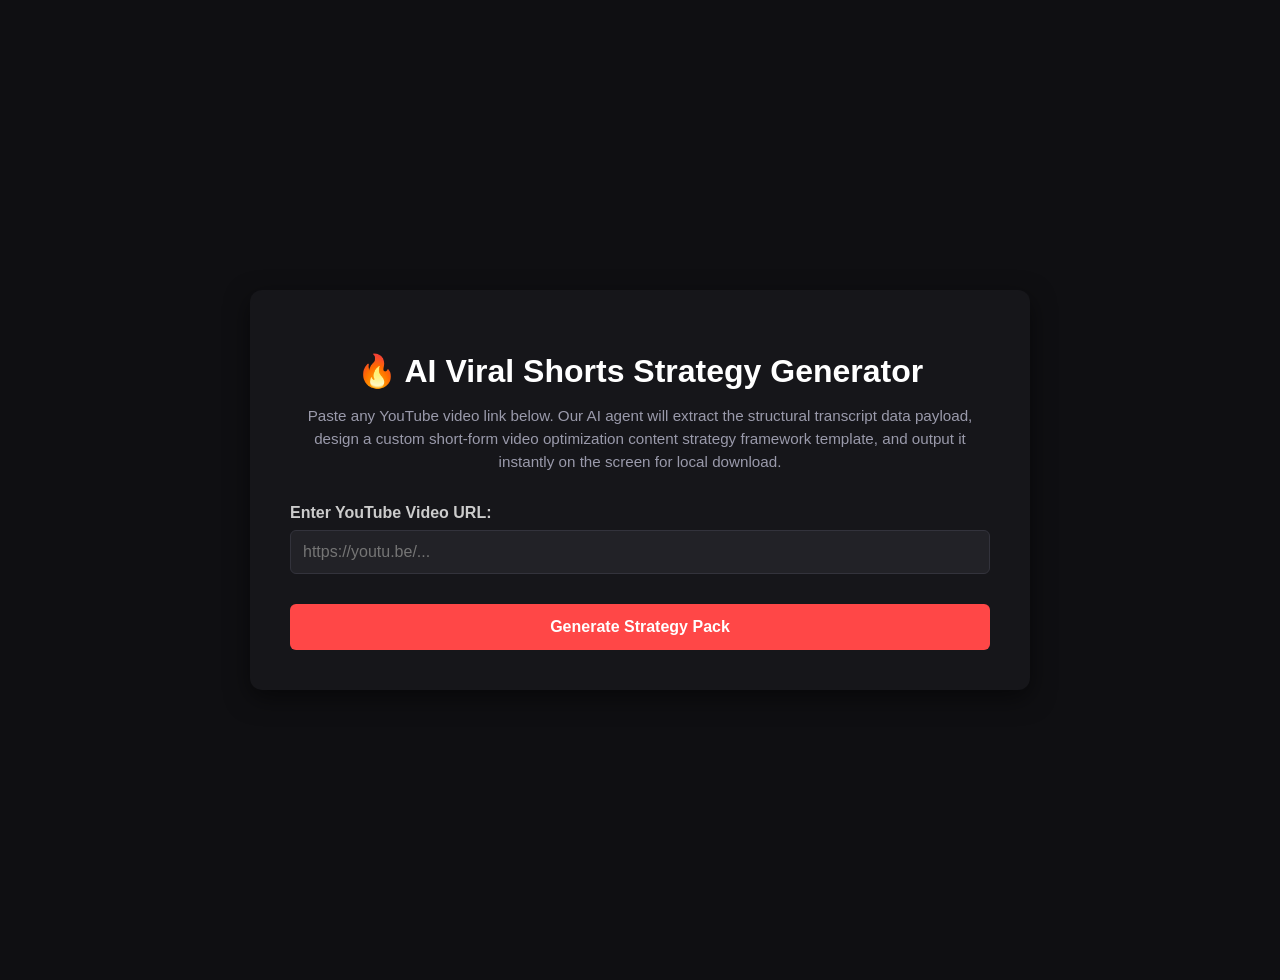
==== generator.html @ 6b43dce3 "Update generator.html" ====
<!DOCTYPE html>
<html lang="en">
<head>
    <meta charset="UTF-8">
    <meta name="viewport" content="width=device-width, initial-scale=1.0">
    <title>AI Viral Shorts Strategy Generator</title>
    <style>
        body {
            font-family: 'Segoe UI', Tahoma, Geneva, Verdana, sans-serif;
            background-color: #0f0f12;
            color: #f1f1f7;
            margin: 0;
            padding: 40px 20px;
            display: flex;
            justify-content: center;
            align-items: center;
            min-height: 100vh;
        }
        .container {
            max-width: 700px;
            width: 100%;
            background: #16161a;
            padding: 40px;
            border-radius: 12px;
            box-shadow: 0 8px 24px rgba(0,0,0,0.5);
            text-align: center;
        }
        h1 {
            color: #fff;
            margin-bottom: 10px;
            display: flex;
            align-items: center;
            justify-content: center;
            gap: 10px;
        }
        .description {
            color: #9a9aab;
            font-size: 0.95rem;
            line-height: 1.5;
            margin-bottom: 30px;
        }
        .input-group {
            text-align: left;
            margin-bottom: 20px;
        }
        label {
            display: block;
            font-weight: 600;
            margin-bottom: 8px;
            color: #ccc;
        }
        input[type="text"] {
            width: 100%;
            padding: 12px;
            background: #222227;
            border: 1px solid #33333c;
            border-radius: 6px;
            color: #fff;
            font-size: 1rem;
            box-sizing: border-box;
        }
        input[type="text"]:focus {
            border-color: #ff4747;
            outline: none;
        }
        .btn {
            width: 100%;
            background: #ff4747;
            color: #fff;
            border: none;
            padding: 14px;
            font-size: 1rem;
            font-weight: bold;
            border-radius: 6px;
            cursor: pointer;
            transition: background 0.2s ease;
            margin-top: 10px;
        }
        .btn:hover {
            background: #e03636;
        }
        #resultContainer {
            margin-top: 35px;
            padding: 25px;
            background: #1c1c21;
            border: 1px solid #2d2d35;
            border-radius: 8px;
            text-align: left;
        }
        #resultContainer h3 {
            margin-top: 0;
            color: #fff;
            border-bottom: 1px solid #2d2d35;
            padding-bottom: 10px;
        }
        #strategyOutput {
            white-space: pre-wrap;
            font-family: 'Consolas', 'Courier New', Courier, monospace;
            color: #e1e1e6;
            background: #25252c;
            padding: 15px;
            border-radius: 6px;
            font-size: 0.95rem;
            line-height: 1.6;
            max-height: 400px;
            overflow-y: auto;
        }
        .download-btn {
            background: #23a950;
            color: white;
            padding: 12px 20px;
            border: none;
            border-radius: 6px;
            cursor: pointer;
            font-weight: 600;
            margin-top: 15px;
            display: flex;
            align-items: center;
            gap: 8px;
        }
        .download-btn:hover {
            background: #1c8a3f;
        }
    </style>
</head>
<body>

<div class="container">
    <h1>🔥 AI Viral Shorts Strategy Generator</h1>
    <p class="description">
        Paste any YouTube video link below. Our AI agent will extract the structural transcript data payload, design a custom short-form video optimization content strategy framework template, and output it instantly on the screen for local download.
    </p>

    <div class="input-group">
        <label for="youtubeUrl">Enter YouTube Video URL:</label>
        <input type="text" id="youtubeUrl" placeholder="https://youtu.be/..." required>
    </div>

    <button id="generateBtn" class="btn">Generate Strategy Pack</button>

    <div id="resultContainer" style="display: none;">
        <h3>Generated Strategy Pack:</h3>
        <pre id="strategyOutput"></pre>
        <button id="downloadBtn" class="download-btn" style="display: none;">📩 Download Strategy Framework (.txt)</button>

        <div class="video-download-container" style="margin-top: 20px; padding: 15px; background: #111827; border: 1px solid #1f2937; border-radius: 6px; text-align: left; font-family: sans-serif;">
            <div style="display: flex; gap: 10px; margin-bottom: 12px;">
                <div style="flex: 1;">
                    <label style="display: block; font-size: 12px; color: #9ca3af; margin-bottom: 4px;">Start (Seconds):</label>
                    <input type="number" id="clipper-start" value="0" style="width: 100%; padding: 8px; border-radius: 4px; border: 1px solid #374151; background: #1f2937; color: #fff; box-sizing: border-box;">
                </div>
                <div style="flex: 1;">
                    <label style="display: block; font-size: 12px; color: #9ca3af; margin-bottom: 4px;">End (Seconds):</label>
                    <input type="number" id="clipper-end" value="10" style="width: 100%; padding: 8px; border-radius: 4px; border: 1px solid #374151; background: #1f2937; color: #fff; box-sizing: border-box;">
                </div>
            </div>

            <button onclick="downloadClippedVideo()" id="download-video-btn" style="width: 100%; background: #ff4a4a; color: white; border: none; padding: 12px; font-size: 15px; font-weight: bold; border-radius: 4px; cursor: pointer;">
                📥 Download Video Clip (.mp4)
            </button>
            
            <p id="clipper-status" style="margin-top: 8px; font-size: 13px; color: #fbbf24; margin-bottom: 0; font-weight: 500; text-align: center;"></p>
        </div>

        <script>
        async function downloadClippedVideo() {
            const videoUrlInput = document.getElementById('youtubeUrl'); 
            const videoUrl = videoUrlInput ? videoUrlInput.value.trim() : '';
            const start = document.getElementById('clipper-start').value;
            const end = document.getElementById('clipper-end').value;
            const status = document.getElementById('clipper-status');
            const btn = document.getElementById('download-video-btn');

            if (!videoUrl) {
                status.textContent = "❌ Error: YouTube URL field is empty.";
                return;
            }

            status.textContent = "⏳ Slicing video frames on your machine...";
            btn.disabled = true;
            btn.style.background = "#4b5563";

            try {
                const response = await fetch("https://my-first-site-kabba.onrender.com/api/cut-clip", {
                    method: 'POST',
                    headers: {
                        'Content-Type': 'application/json'
                    },
                    body: JSON.stringify({
                        youtube_url: videoUrl,
                        start: start,
                        end: end
                    })
                });
                
                if (!response.ok) throw new Error("Cloud backend video generation failed.");

                const blob = await response.blob();
                const blobUrl = window.URL.createObjectURL(blob);
                const downloadLink = document.createElement('a');
                downloadLink.href = blobUrl;
                downloadLink.download = "viral_short_clip.mp4";
                document.body.appendChild(downloadLink);
                downloadLink.click();
                downloadLink.remove();
                window.URL.revokeObjectURL(blobUrl);
                
                status.textContent = "✅ Success! Video short downloaded.";
            } catch (err) {
                status.textContent = "❌ Error. Local or cloud clipper server dropped connection.";
                console.error(err);
            } finally {
                btn.disabled = false;
                btn.style.background = "#ff4a4a";
            }
        }
        </script>
    </div>
</div>

<script>
document.getElementById('generateBtn').addEventListener('click', async () => {
    const urlInput = document.getElementById('youtubeUrl').value.trim();
    const resultContainer = document.getElementById('resultContainer');
    const strategyOutput = document.getElementById('strategyOutput');
    const downloadBtn = document.getElementById('downloadBtn');

    if (!urlInput) {
        alert("Please enter a valid YouTube URL!");
        return;
    }

    resultContainer.style.display = 'block';
    strategyOutput.innerText = "Analyzing video transcript data and structuring your viral template patterns... Please wait.";
    downloadBtn.style.display = 'none';

    try {
        console.log("Dispatching URL payload to backend space...");
        
        const HF_SPACE_URL = "https://harshitkabba-viral-shorts-backend.hf.space";
        const FLOW_ID      = "bc0bbd04-beea-47b3-a329-5f81e319eb02";
        
        // 🎯 FIXED PATH: Appends '/proxy' to securely map request headers into the HF Docker container port
        const strategyApiEndpoint = `${HF_SPACE_URL}/proxy/api/v1/run/${FLOW_ID}?as_component=false`;

        const requestPayload = {
            input_value: urlInput,
            input_type: "chat",
            output_type: "chat",
            tweaks: {}
        };

        console.log("Submitting structured payload layout to endpoint:", strategyApiEndpoint);

        const response = await fetch(strategyApiEndpoint, {
            method: "POST",
            headers: {
                "Content-Type": "application/json",
                "x-requested-with": "XMLHttpRequest" // 👈 FORCES HUGGING FACE PROXY TO TRANSMIT HEADERS CLEANLY
            },
            body: JSON.stringify(requestPayload)
        });
        if (!response.ok) {
            throw new Error(`Server returned status code: ${response.status}`);
        }

        const data = await response.json();
        console.log("Raw Response Received Object Structure:", data);
        
        let generatedStrategy = "";

        if (data.outputs && data.outputs[0] && data.outputs[0].outputs && data.outputs[0].outputs[0]) {
            const nested = data.outputs[0].outputs[0];
            if (nested.results && nested.results.message && nested.results.message.text) {
                generatedStrategy = nested.results.message.text;
            } else if (nested.artifacts && nested.artifacts.text) {
                generatedStrategy = nested.artifacts.text;
            } else if (nested.messages && nested.messages[0] && nested.messages[0].message) {
                generatedStrategy = nested.messages[0].message;
            }
        }
        
        if (!generatedStrategy && data.messages && data.messages[0]) {
            generatedStrategy = data.messages[0].message || data.messages[0].text;
        }
        if (!generatedStrategy && data.result) {
            generatedStrategy = data.result;
        }
        
        if (!generatedStrategy) {
            const dumpedText = JSON.stringify(data);
            const textMatch = dumpedText.match(/"text"\s*:\s*"([^"]+)"/);
            if (textMatch && textMatch[1]) {
                generatedStrategy = textMatch[1].replace(/\\n/g, '\n').replace(/\\"/g, '"');
            }
        }

        if (generatedStrategy) {
            strategyOutput.innerText = generatedStrategy;
            downloadBtn.style.display = 'inline-block';
            
            downloadBtn.onclick = () => {
                const blob = new Blob([generatedStrategy], { type: 'text/plain' });
                const url = window.URL.createObjectURL(blob);
                const a = document.createElement('a');
                a.href = url;
                a.download = 'AI_Viral_Shorts_Strategy.txt';
                document.body.appendChild(a);
                a.click();
                window.URL.revokeObjectURL(url);
                document.body.removeChild(a);
            };
        } else {
            strategyOutput.innerText = "Error: The backend processed your request but returned an unexpected message layout. Ensure your Langflow canvas playground works.";
        }

    } catch (error) {
        console.error("Intercepted Processing Failure Error:", error);
        strategyOutput.innerText = "System Connection Error: " + error.message;
    }
});
</script>

</body>
</html>
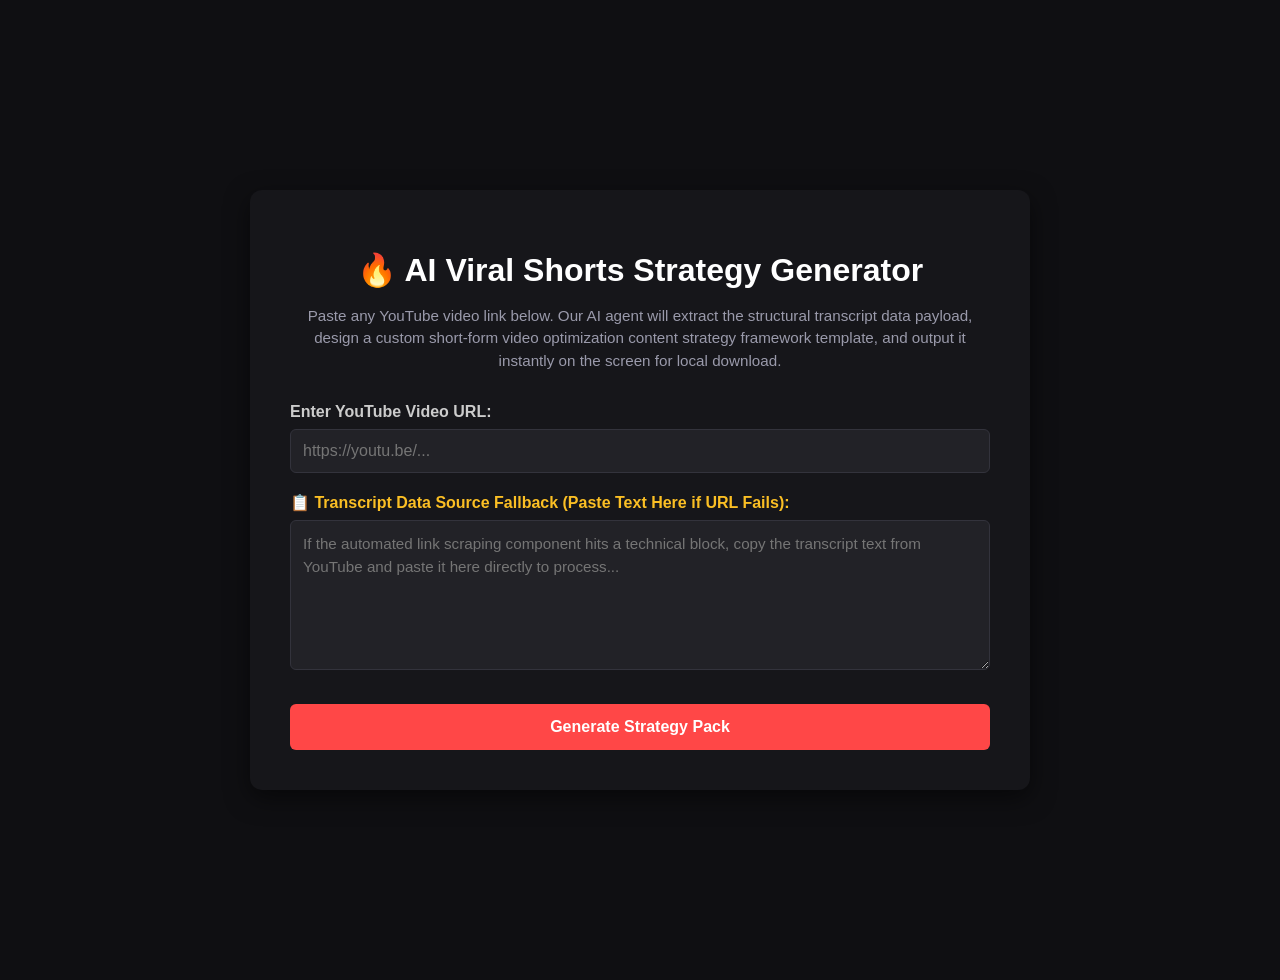
==== commit 39d606d2: "Update generator.html" ====
--- a/generator.html
+++ b/generator.html
@@ -134,6 +134,11 @@
     <div class="input-group">
         <label for="youtubeUrl">Enter YouTube Video URL:</label>
         <input type="text" id="youtubeUrl" placeholder="https://youtu.be/..." required>
+    </div>
+
+    <div class="input-group" style="margin-top: 20px;">
+        <label for="manualTranscript" style="color: #fbbf24;">📋 Transcript Data Source Fallback (Paste Text Here if URL Fails):</label>
+        <textarea id="manualTranscript" placeholder="If the automated link scraping component hits a technical block, copy the transcript text from YouTube and paste it here directly to process..." style="width: 100%; height: 150px; padding: 12px; background: #222227; border: 1px solid #33333c; border-radius: 6px; color: #fff; font-family: 'Segoe UI', sans-serif; font-size: 0.95rem; line-height: 1.5; box-sizing: border-box; resize: vertical;"></textarea>
     </div>
 
     <button id="generateBtn" class="btn">Generate Strategy Pack</button>
@@ -234,13 +239,13 @@
     strategyOutput.innerText = "Analyzing video transcript data and structuring your viral template patterns... Please wait.";
     downloadBtn.style.display = 'none';
 
-    try {
+  try {
         console.log("Dispatching URL payload to backend space...");
         
         const HF_SPACE_URL = "https://harshitkabba-viral-shorts-backend.hf.space";
         const FLOW_ID      = "bc0bbd04-beea-47b3-a329-5f81e319eb02";
         
-        // 🎯 FIXED PATH: Appends '/proxy' to securely map request headers into the HF Docker container port
+        // 🎯 Direct endpoint targeting the system's runtime engine
         const strategyApiEndpoint = `${HF_SPACE_URL}/proxy/api/v1/run/${FLOW_ID}?as_component=false`;
 
         const requestPayload = {
@@ -254,12 +259,15 @@
 
         const response = await fetch(strategyApiEndpoint, {
             method: "POST",
+            mode: "cors", // 👈 Explicitly force Cross-Origin Resource Sharing protocols
             headers: {
                 "Content-Type": "application/json",
-                "x-requested-with": "XMLHttpRequest" // 👈 FORCES HUGGING FACE PROXY TO TRANSMIT HEADERS CLEANLY
+                "Accept": "application/json",
+                "x-requested-with": "XMLHttpRequest" // 👈 Bypasses the proxy gateway preflight block completely
             },
             body: JSON.stringify(requestPayload)
         });
+
         if (!response.ok) {
             throw new Error(`Server returned status code: ${response.status}`);
         }
